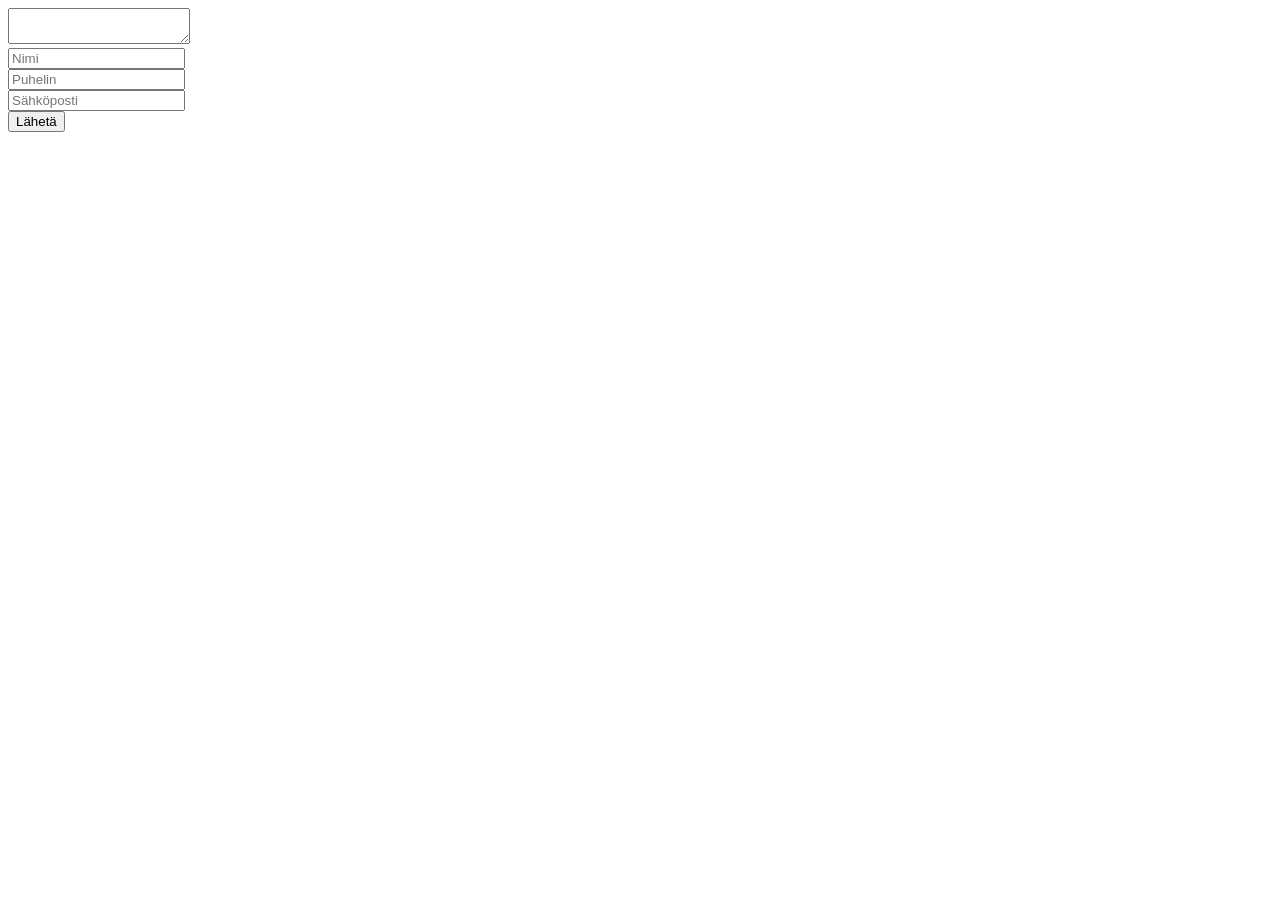
==== sposti.html @ be07ab07 "muutoksia" ====
<!DOCTYPE html>
<html>
    <head>
        <title>Sähköposti</title>
    </head>
    <body>
        <textarea>

        </textarea>
        <br>
        <input type="text" placeholder="Nimi">
        <br>
        <input type="text" placeholder="Puhelin"> 
        <br>
        <input type="text" placeholder="Sähköposti"> 
        <br>
        <button>Lähetä</button>
    </body>
</html>
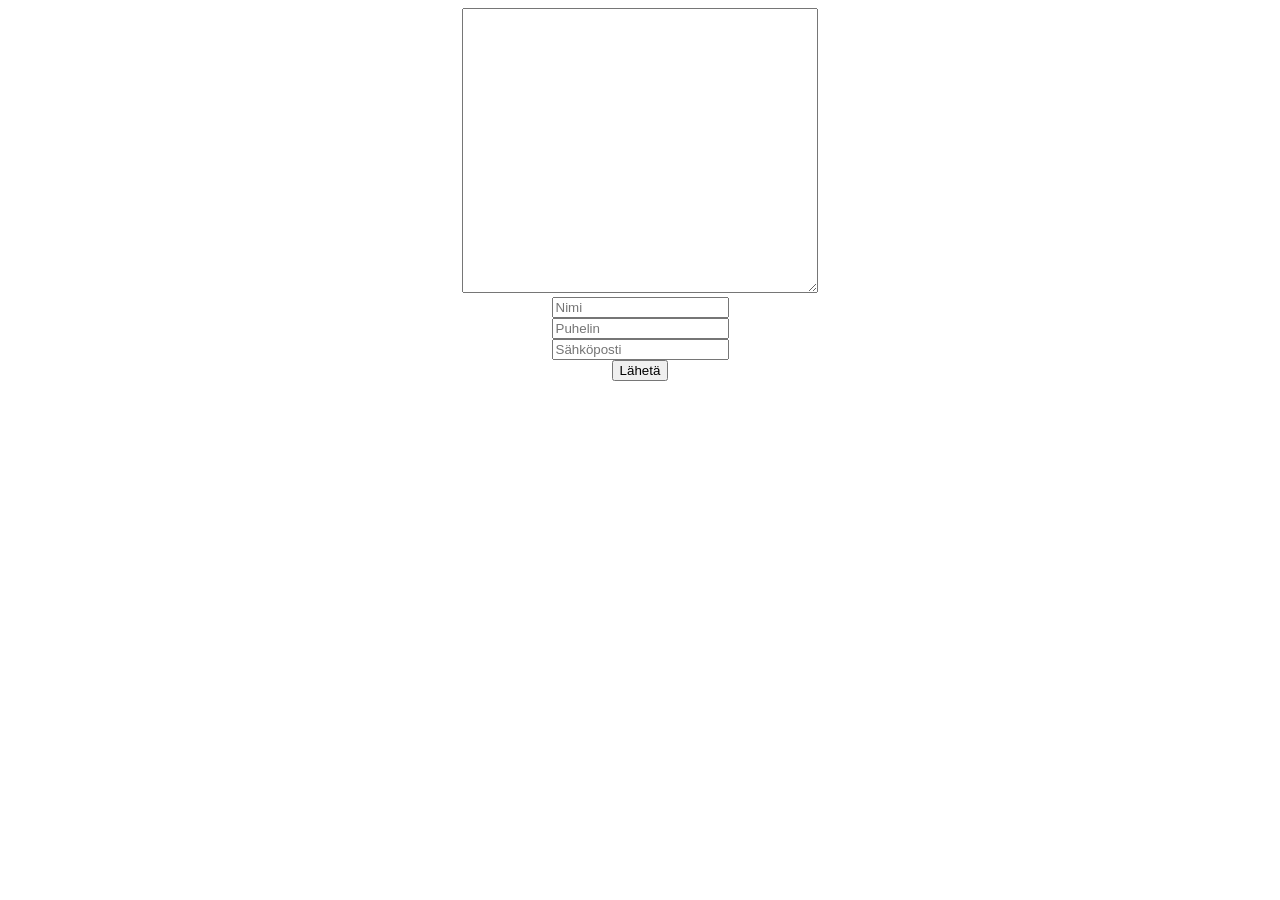
==== commit 84d49c88: "taustavärin vaihto, responsiivisuus etusivulle" ====
--- a/sposti.html
+++ b/sposti.html
@@ -4,7 +4,8 @@
         <title>Sähköposti</title>
     </head>
     <body>
-        <textarea>
+        <center>
+        <textarea rows="10" style="width: 350px; height: 279px;">
 
         </textarea>
         <br>
@@ -15,5 +16,6 @@
         <input type="text" placeholder="Sähköposti"> 
         <br>
         <button>Lähetä</button>
+        </center>
     </body>
 </html>
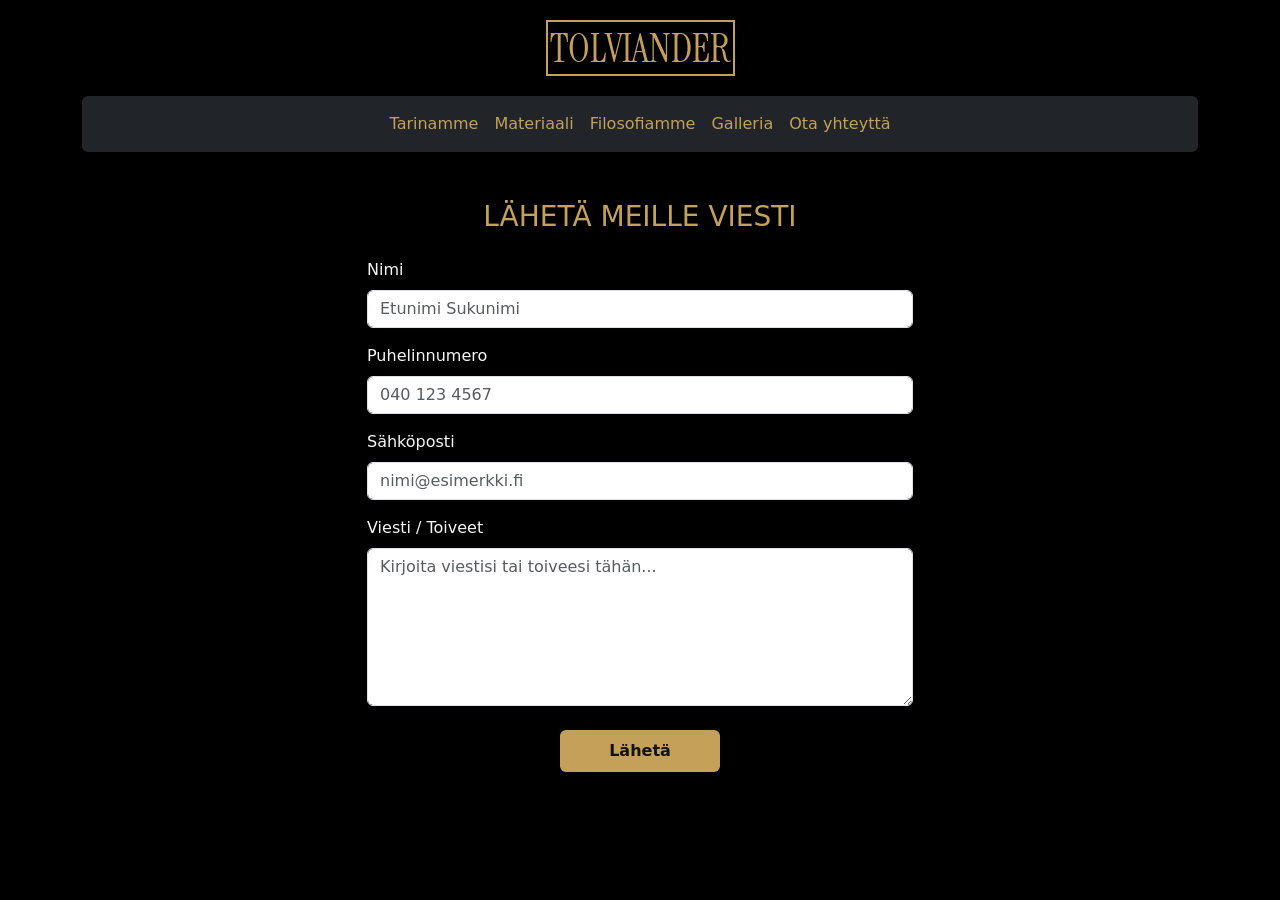
==== commit 6e753510: "muutoksia sposti.html + yhteys.html" ====
--- a/sposti.html
+++ b/sposti.html
@@ -1,21 +1,104 @@
 <!DOCTYPE html>
-<html>
-    <head>
-        <title>Sähköposti</title>
-    </head>
-    <body>
-        <center>
-        <textarea rows="10" style="width: 350px; height: 279px;">
+<html lang="fi">
 
-        </textarea>
-        <br>
-        <input type="text" placeholder="Nimi">
-        <br>
-        <input type="text" placeholder="Puhelin"> 
-        <br>
-        <input type="text" placeholder="Sähköposti"> 
-        <br>
-        <button>Lähetä</button>
-        </center>
-    </body>
+<head>
+    <meta charset="UTF-8">
+    <meta name="viewport" content="width=device-width, initial-scale=1.0">
+    <title>Sähköposti - Tolviander</title>
+
+    <!-- Omat tyylit -->
+    <link rel="stylesheet" href="tyylit.css">
+
+    <!-- Google Fonts -->
+    <link rel="preconnect" href="https://fonts.googleapis.com">
+    <link rel="preconnect" href="https://fonts.gstatic.com" crossorigin>
+    <link href="https://fonts.googleapis.com/css2?family=Instrument+Serif:ital@0;1&display=swap" rel="stylesheet">
+
+    <!-- Bootstrap 5 CSS -->
+    <link href="https://cdn.jsdelivr.net/npm/bootstrap@5.3.3/dist/css/bootstrap.min.css" rel="stylesheet">
+    <!-- Bootstrap 5 JS -->
+    <script src="https://cdn.jsdelivr.net/npm/bootstrap@5.3.3/dist/js/bootstrap.bundle.min.js" defer></script>
+</head>
+
+<body class="body">
+    <div id="container" class="container my-4 text-center" style="color: whitesmoke;">
+
+        <!-- Otsikko -->
+        <h1 id="etuosivunotsikko" class="etusivunotsikko mb-4">
+            <span class="otsikon_rajaviiva">TOLVIANDER</span>
+        </h1>
+
+        <!-- Navigaatiopalkki -->
+        <nav class="navbar navbar-expand-lg navbar-dark bg-dark mb-5 rounded">
+            <div class="container-fluid">
+                <button class="navbar-toggler" type="button" data-bs-toggle="collapse" data-bs-target="#navbarSupportedContent" aria-controls="navbarSupportedContent" aria-expanded="false" aria-label="Toggle navigation">
+                    <span class="navbar-toggler-icon"></span>
+                </button>
+                <div class="collapse navbar-collapse" id="navbarSupportedContent">
+                    <ul class="navbar-nav mx-auto mb-2 mb-lg-0">
+                        <li class="nav-item">
+                            <a class="nav-link" href="index.html" style="color:#C5A059">Tarinamme</a>
+                        </li>
+                        <li class="nav-item">
+                            <a class="nav-link" href="#" style="color:#C5A059">Materiaali</a>
+                        </li>
+                        <li class="nav-item">
+                            <a class="nav-link" href="#" style="color:#C5A059">Filosofiamme</a>
+                        </li>
+                        <li class="nav-item">
+                            <a class="nav-link" href="#" style="color:#C5A059">Galleria</a>
+                        </li>
+                        <li class="nav-item">
+                            <a class="nav-link" href="yhteys.html" style="color:#C5A059">Ota yhteyttä</a>
+                        </li>
+                    </ul>
+                </div>
+            </div>
+        </nav>
+
+        <!-- Lomake-osio -->
+        <div class="row justify-content-center">
+            <div class="col-12 col-md-8 col-lg-6">
+                <h2 class="h3 mb-4" style="color:#C5A059;">LÄHETÄ MEILLE VIESTI</h2>
+                
+                <form action="#" method="post" class="text-start">
+                    
+                    <!-- Nimi -->
+                    <div class="mb-3">
+                        <label for="nimi" class="form-label">Nimi</label>
+                        <input type="text" class="form-control" id="nimi" placeholder="Etunimi Sukunimi" required>
+                    </div>
+
+                    <!-- Puhelin -->
+                    <div class="mb-3">
+                        <label for="puhelin" class="form-label">Puhelinnumero</label>
+                        <input type="tel" class="form-control" id="puhelin" placeholder="040 123 4567">
+                    </div>
+
+                    <!-- Sähköposti -->
+                    <div class="mb-3">
+                        <label for="email" class="form-label">Sähköposti</label>
+                        <input type="email" class="form-control" id="email" placeholder="nimi@esimerkki.fi" required>
+                    </div>
+
+                    <!-- Viestikenttä -->
+                    <div class="mb-4">
+                        <label for="viesti" class="form-label">Viesti / Toiveet</label>
+                        <textarea class="form-control" id="viesti" rows="6" placeholder="Kirjoita viestisi tai toiveesi tähän..." required></textarea>
+                    </div>
+
+                    <!-- Lähetä-painike -->
+                    <div class="text-center">
+                        <button type="submit" class="btn px-5 py-2 fw-bold" style="background-color: #C5A059; color: #121212;">
+                            Lähetä
+                        </button>
+                    </div>
+
+                </form>
+            </div>
+        </div>
+
+    </div>
+</body>
+
 </html>
--- a/tyylit.css
+++ b/tyylit.css
@@ -0,0 +1,139 @@
+/* ==========================================================================
+   1. PERUSASETUKSET JA NORMALI SOVITUS
+   ========================================================================== */
+
+/* Sisällytetään reunat ja pehmusteet elementtien kokonaismittoihin */
+*,
+*::before,
+*::after {
+  box-sizing: border-box;
+  margin: 0;
+  padding: 0;
+}
+
+/* Joustava tekstikoko ja pehmeä skrollaus */
+html {
+  font-size: 100%; /* Default 16px */
+  scroll-behavior: smooth;
+  background-color: black;
+  
+}
+.body {
+  background-color: black;
+}
+
+.etusivunotsikko {
+    text-align: center;
+    font-family: "Instrument Serif", serif;
+    font-weight: 400;
+    font-style: small;
+    
+    color:#C5A059;
+    
+
+}
+.otsikon_rajaviiva {
+  border: 2px solid #C5A059 ;
+  padding-left: 2px;
+  padding-right: 2px;
+  width: fit-content;
+
+
+}
+.yhteys_div_container {
+  display: flex;
+  color: whitesmoke;
+}
+
+/* Pääsäiliö keskittää sisällön ja jättää reunoille turvavälin mobiilissa 
+.container {
+  width: 100%;
+  max-width: 1200px;
+  margin-left: auto;
+  margin-right: auto;
+  padding-left: 1.5rem;
+  padding-right: 1.5rem;
+}*/
+
+main {
+  flex: 1; /* Täyttää tyhjän tilan niin että footer pysyy alhaalla */
+  padding-top: 2rem;
+  padding-bottom: 2rem;
+}
+
+
+.yhteys {
+  display: flex;
+  justify-content: center; /* Keskittää sisällön vaakasuunnassa */
+  align-items: center;     /* Keskittää sisällön pystysuunnassa */
+  padding: 1rem;
+  border: 2px solid black;
+  border-radius: 10px;
+  
+}
+
+.responsive-grid {
+  display: grid;
+  grid-template-columns: repeat(auto-fit, minmax(280px, 1fr));
+  gap: 1.5rem;
+}
+
+
+
+
+
+/* ==========================================================================
+   5. MEDIA QUERIES (Mukautus eri näytön kokoille)
+   ========================================================================== */
+
+.navbar-toggler {
+  border-color: #C5A059 !important; /* Painikkeen reunan väri */
+}
+/* Tabletteille ja sitä suuremmille näytöille (>= 768px) */
+
+/* Isommat työpöytänäytöt (>= 1024px) 
+@media (min-width: 1024px) {
+  .container {
+    padding-left: 2rem;
+    padding-right: 2rem;
+  }
+}*/
+
+.kuva_teksti {
+  font-size: clamp(24px, 5vw, 50px);
+  white-space: nowrap;
+  font-size:  50px;
+  /*
+  position: absolute;
+  top: 95%;
+  left: 10;
+  width: 100%;
+  height: 100%;
+  color:#fad232;
+  font-size:  50px;
+  white-space: nowrap;
+  /*
+  position: absolute;
+  white-space: nowrap;
+  align-items: center;
+  padding-left: 20px;
+  color:#fad232;
+  font-size:  50px;
+  
+  bottom: -350px;
+  right: 230px;*/
+
+}
+.kuvateksti_sisennetty {
+   position: absolute;
+   margin-left: 200px;
+}
+
+.alaosan_teksti {
+  text-align: center;
+  color: whitesmoke;
+}
+
+.navbar-expand-lg bg-body-tertiary {
+  background-color: black !important;
+}
